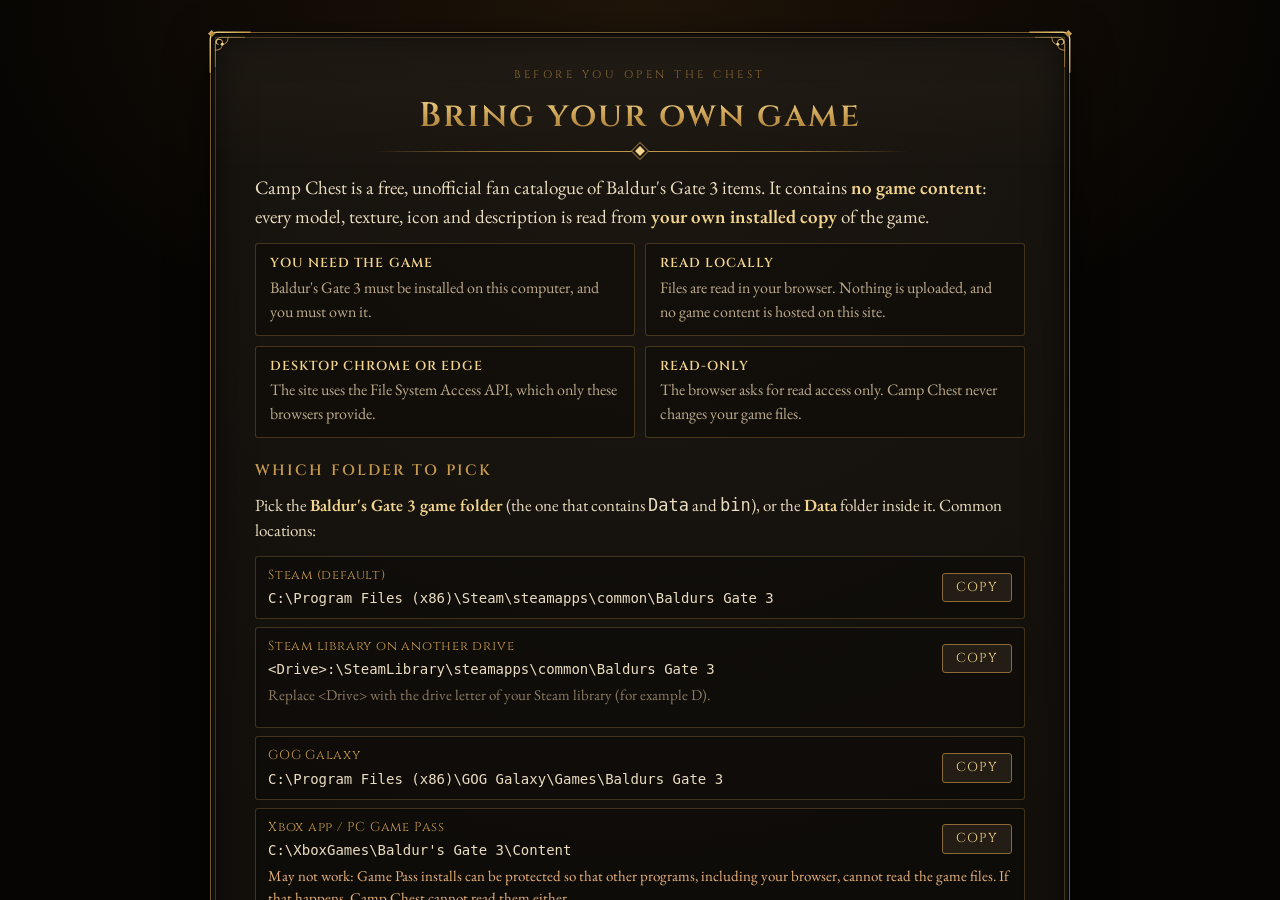
==== index.html @ 22dd1ca5 "Camp Chest: bring-your-own-game BG3 item catalogue (code only, no game content)" ====
<!doctype html>
<html lang="en">
<head>
<meta charset="utf-8">
<meta name="viewport" content="width=device-width, initial-scale=1">
<title>Camp Chest · BG3 Item Catalog</title>
<meta name="description" content="An unofficial fan catalogue of Baldur's Gate 3 items, read locally from your own installed copy of the game.">
<meta name="color-scheme" content="dark">
<link rel="preconnect" href="https://fonts.googleapis.com">
<link rel="preconnect" href="https://fonts.gstatic.com" crossorigin>
<link rel="stylesheet" href="https://fonts.googleapis.com/css2?family=Cinzel:wght@500;600;700&family=EB+Garamond:ital,wght@0,400;0,500;0,600;1,400&display=swap">
<link rel="stylesheet" href="onboarding.css">
<style>
  #app-frame { position: fixed; inset: 0; width: 100%; height: 100%; border: 0; background: #0d0b09; }
  body.app-mounted > main, body.app-mounted > #onboarding { display: none; }
  #change-folder { position: fixed; left: 50%; transform: translateX(-50%); bottom: 0; line-height: 14px; padding: 0 6px; z-index: 2; font: 12px 'EB Garamond', serif; color: #8d7a58; background: none; border: 0; cursor: pointer; opacity: .55; }
  #change-folder:hover, #change-folder:focus-visible { opacity: 1; color: #d8b36a; text-decoration: underline; }
  .boot-bar { height: 6px; margin: 18px 0 8px; border-radius: 3px; background: rgba(200,160,90,.15); overflow: hidden; }
  .boot-bar > div { height: 100%; width: 0; background: linear-gradient(90deg, #8a6a33, #d8b36a); transition: width .3s; }
</style>
<script type="module">
  import { getGameFolder } from './onboarding.js';

  // ?devdata on localhost: automated tests read the game through test/dev_server.py instead of the folder picker
  const devData = ['localhost', '127.0.0.1'].includes(location.hostname) && new URLSearchParams(location.search).has('devdata');
  const dataDir = devData ? null : await getGameFolder(); // FileSystemDirectoryHandle for the game's Data folder

  // TODO(integrator): start the engine here. engine/main.js is expected to export
  //   startApp(dataDir: FileSystemDirectoryHandle): Promise<void>
  // which spins up engine/worker.js, registers sw.js (vfs/*) and then loads the app/ UI.
  // The import is guarded so this page keeps working while that module doesn't exist yet.
  let engine = null;
  try {
    engine = await import('./engine/main.js');
  } catch (err) {
    console.warn('[camp-chest] engine/main.js is not available yet:', err);
  }

  const status = document.getElementById('boot-status');
  if (engine && typeof engine.startApp === 'function') {
    status.hidden = false;
    try {
      await engine.startApp(dataDir);
      status.hidden = true;
    } catch (err) {
      console.error('[camp-chest] startApp failed', err);
      status.querySelector('h1').textContent = 'Something went wrong';
      status.querySelector('p').textContent = 'The catalogue could not be built from your game files. Details are in the browser console.';
      status.querySelector('.ob-spinner').hidden = true;
    }
  } else {
    document.getElementById('dev-folder').textContent = dataDir.name;
    document.getElementById('dev-notice').hidden = false;
  }
</script>
</head>
<body>
<div id="onboarding" hidden></div>

<main class="ob-page">
  <noscript>
    <div class="ob-panel ob-narrow">
      <h1 class="ob-title">JavaScript is required</h1>
      <p>Camp Chest reads your own copy of Baldur's Gate 3 locally in the browser, which needs JavaScript and desktop Chrome or Edge.</p>
    </div>
  </noscript>

  <!-- Shown while engine/main.js builds the catalogue (the integrator may replace this). -->
  <div class="ob-panel ob-narrow" id="boot-status" hidden>
    <h1 class="ob-title">Opening the chest…</h1>
    <div class="ob-spinner" aria-hidden="true"></div>
    <p class="ob-small">Reading your local game files. Nothing is uploaded.</p>
  </div>

  <!-- Development placeholder, shown only while engine/main.js is missing. -->
  <div class="ob-panel ob-narrow" id="dev-notice" hidden>
    <h1 class="ob-title">Game folder ready</h1>
    <p>Read access to <code id="dev-folder"></code> is granted and the required files were found.</p>
    <p class="ob-small">The engine module (<code>engine/main.js</code>) isn't part of this build yet, so the catalogue can't start.
      The <a href="app/">app UI</a> can still be opened on its own with sample data.</p>
  </div>

  <footer class="ob-footer" id="page-footer"></footer>
</main>

<!-- Footer shared by the onboarding overlay and the page. -->
<template id="ob-footer-template">
  Camp Chest is an unofficial fan project. Not affiliated with Larian Studios.
  <span class="sep" aria-hidden="true">·</span><a href="legal.html">Legal notice</a>
  <!-- TODO: replace with the real repository URL -->
  <span class="sep" aria-hidden="true">·</span><a href="https://github.com/your-github-user/your-repo" rel="noopener">GitHub</a>
</template>
<script>
  document.getElementById('page-footer').innerHTML = document.getElementById('ob-footer-template').innerHTML;
</script>
</body>
</html>
---- onboarding.css ----
/* =========================================================================
   Camp Chest - entry page / first-visit onboarding
   Same palette as app/style.css: warm near-black, aged gold, parchment text.
   Everything is prefixed "ob-" so it can coexist with the app's styles.
   ========================================================================= */

:root {
  --ob-bg-0: #0b0907;
  --ob-bg-1: #13100c;
  --ob-bg-2: #1b1610;
  --ob-bg-3: #241d15;
  --ob-gold-hi: #f3d58e;
  --ob-gold: #c59a4c;
  --ob-gold-dim: #8a6a35;
  --ob-line: rgba(197, 154, 76, .28);
  --ob-line-strong: rgba(197, 154, 76, .55);
  --ob-text: #e9dcc0;
  --ob-text-2: #bba98a;
  --ob-text-3: #8b7b62;
  --ob-danger: #e0644f;
  --ob-good: #8fc46b;
  --ob-display: "Cinzel", "Trajan Pro", Georgia, serif;
  --ob-body: "EB Garamond", Garamond, Georgia, "Times New Roman", serif;
  --ob-radius: 3px;
  --ob-focus: 0 0 0 2px var(--ob-bg-0), 0 0 0 4px var(--ob-gold-hi);
}

*, *::before, *::after { box-sizing: border-box; }
html, body { height: 100%; }
body {
  margin: 0;
  background:
    radial-gradient(1200px 700px at 70% 30%, rgba(120, 78, 30, .16), transparent 60%),
    radial-gradient(900px 600px at 10% 100%, rgba(90, 40, 20, .18), transparent 60%),
    repeating-linear-gradient(45deg, rgba(255,255,255,.012) 0 2px, transparent 2px 6px),
    var(--ob-bg-0);
  color: var(--ob-text);
  font: 17px/1.5 var(--ob-body);
  -webkit-font-smoothing: antialiased;
}
button, input { font: inherit; color: inherit; }
[hidden] { display: none !important; }
:focus-visible { outline: none; box-shadow: var(--ob-focus); }
a { color: var(--ob-gold-hi); text-underline-offset: 3px; }
a:hover { color: #fff1c9; }

/* ------------------------------------------------------------ the overlay */
.ob-overlay {
  position: fixed; inset: 0; z-index: 100;
  display: flex; flex-direction: column; align-items: center;
  overflow-y: auto; overscroll-behavior: contain;
  padding: 32px 16px 0;
  background:
    radial-gradient(1000px 600px at 50% 0%, rgba(120, 78, 30, .22), transparent 65%),
    rgba(8, 6, 4, .97);
}
.ob-panel {
  position: relative; width: 100%; max-width: 860px; margin: auto 0;
  padding: 34px clamp(18px, 4vw, 44px) 28px;
  background:
    linear-gradient(180deg, rgba(255, 220, 160, .035), transparent 140px),
    radial-gradient(140% 90% at 50% 0%, var(--ob-bg-2), var(--ob-bg-1) 70%);
  border: 1px solid var(--ob-line-strong);
  border-radius: var(--ob-radius);
  box-shadow:
    inset 0 0 0 1px rgba(0,0,0,.85),
    inset 0 0 0 4px var(--ob-bg-1),
    inset 0 0 0 5px var(--ob-line),
    inset 0 0 40px rgba(0,0,0,.6),
    0 14px 40px rgba(0,0,0,.65);
}
.ob-panel.ob-narrow { max-width: 560px; text-align: center; }
.ob-panel > .ob-corner {
  position: absolute; width: 44px; height: 44px; pointer-events: none;
  filter: drop-shadow(0 1px 1px rgba(0,0,0,.8));
}
.ob-corner.tl { left: -3px; top: -3px; }
.ob-corner.tr { right: -3px; top: -3px; transform: scaleX(-1); }
.ob-corner.bl { left: -3px; bottom: -3px; transform: scaleY(-1); }
.ob-corner.br { right: -3px; bottom: -3px; transform: scale(-1, -1); }

.ob-header { text-align: center; margin-bottom: 18px; }
.ob-eyebrow {
  margin: 0; font-family: var(--ob-display); font-size: 11px; letter-spacing: .32em;
  text-transform: uppercase; color: var(--ob-gold-dim);
}
.ob-title {
  margin: 4px 0 10px; font-family: var(--ob-display); font-weight: 600;
  font-size: clamp(24px, 3.4vw, 34px); letter-spacing: .06em; line-height: 1.2;
  background: linear-gradient(180deg, var(--ob-gold-hi), var(--ob-gold) 55%, #9b7134);
  -webkit-background-clip: text; background-clip: text; color: transparent;
}
.ob-title:focus { outline: none; box-shadow: none; }
.ob-rule {
  position: relative; height: 10px; margin: 0 auto; width: 70%;
  background: linear-gradient(90deg, transparent, var(--ob-gold-dim) 20%, var(--ob-gold) 50%, var(--ob-gold-dim) 80%, transparent) center / 100% 1px no-repeat;
}
.ob-rule::after {
  content: ""; position: absolute; left: 50%; top: 50%; width: 7px; height: 7px;
  transform: translate(-50%, -50%) rotate(45deg);
  background: var(--ob-gold-hi); box-shadow: 0 0 0 2px var(--ob-bg-2), 0 0 0 3px var(--ob-gold-dim);
}

.ob-lead { font-size: 19px; color: var(--ob-text); margin: 0 0 14px; }
.ob-panel p { margin: 0 0 12px; }
.ob-panel strong { color: var(--ob-gold-hi); font-weight: 600; }
.ob-muted { color: var(--ob-text-2); }
.ob-small { font-size: 15px; color: var(--ob-text-3); }

.ob-h2 {
  margin: 22px 0 10px; font-family: var(--ob-display); font-weight: 600; font-size: 15px;
  letter-spacing: .14em; text-transform: uppercase; color: var(--ob-gold);
}

/* the four key facts */
.ob-facts {
  list-style: none; margin: 0 0 6px; padding: 0;
  display: grid; grid-template-columns: repeat(2, minmax(0, 1fr)); gap: 10px;
}
.ob-facts li {
  padding: 10px 14px 11px; border: 1px solid var(--ob-line); border-radius: var(--ob-radius);
  background: rgba(0,0,0,.22); font-size: 16px; color: var(--ob-text-2);
}
.ob-facts li b {
  display: block; margin-bottom: 2px; font-family: var(--ob-display); font-weight: 600; font-size: 13px;
  letter-spacing: .08em; text-transform: uppercase; color: var(--ob-gold-hi);
}
@media (max-width: 640px) { .ob-facts { grid-template-columns: minmax(0, 1fr); } }

/* install paths */
.ob-paths { list-style: none; margin: 0; padding: 0; display: grid; gap: 8px; }
.ob-path {
  display: grid; grid-template-columns: minmax(0, 1fr) auto; gap: 4px 10px; align-items: center;
  padding: 9px 12px; border: 1px solid var(--ob-line); border-radius: var(--ob-radius); background: rgba(0,0,0,.25);
}
.ob-path-name { font-family: var(--ob-display); font-size: 13px; letter-spacing: .06em; color: var(--ob-gold); }
.ob-path code {
  grid-column: 1; display: block; overflow-wrap: anywhere;
  font: 14px/1.4 ui-monospace, "Cascadia Mono", Consolas, Menlo, monospace; color: var(--ob-text);
}
.ob-path .ob-copy { grid-column: 2; grid-row: 1 / span 2; }
.ob-path-note { grid-column: 1 / -1; font-size: 15px; color: var(--ob-text-3); margin: 2px 0 0; }
.ob-path-note.warn { color: #e7b07a; }

.ob-steps { margin: 6px 0 0; padding-left: 22px; color: var(--ob-text-2); font-size: 16px; }
.ob-steps li { margin: 3px 0; }
kbd {
  font: 13px ui-monospace, Consolas, Menlo, monospace; padding: 1px 5px; border-radius: 3px;
  border: 1px solid var(--ob-gold-dim); background: var(--ob-bg-3); color: var(--ob-gold-hi);
}

/* buttons */
.ob-btn {
  display: inline-flex; align-items: center; justify-content: center; gap: 8px;
  min-height: 44px; padding: 8px 22px; cursor: pointer;
  font-family: var(--ob-display); font-weight: 600; font-size: 14px; letter-spacing: .12em; text-transform: uppercase;
  color: var(--ob-bg-0);
  background: linear-gradient(180deg, var(--ob-gold-hi), var(--ob-gold) 60%, #9b7134);
  border: 1px solid var(--ob-gold-hi); border-radius: var(--ob-radius);
  box-shadow: 0 0 0 1px rgba(0,0,0,.8), 0 4px 14px rgba(197,154,76,.18);
}
.ob-btn:hover:not(:disabled) { filter: brightness(1.08); }
.ob-btn:disabled {
  cursor: not-allowed; color: var(--ob-text-3); background: var(--ob-bg-3);
  border-color: var(--ob-gold-dim); box-shadow: none;
}
.ob-btn.ob-secondary {
  color: var(--ob-gold-hi); background: transparent; border-color: var(--ob-gold-dim); box-shadow: none;
}
.ob-btn.ob-secondary:hover { border-color: var(--ob-gold); background: rgba(197,154,76,.08); }
.ob-link {
  background: none; border: 0; padding: 4px 2px; cursor: pointer; color: var(--ob-text-3);
  text-decoration: underline; text-underline-offset: 3px; font-size: 15px;
}
.ob-link:hover { color: var(--ob-text); }
.ob-copy {
  min-width: 70px; padding: 4px 10px; cursor: pointer; font-size: 13px;
  font-family: var(--ob-display); letter-spacing: .08em; text-transform: uppercase;
  color: var(--ob-gold-hi); background: var(--ob-bg-3); border: 1px solid var(--ob-gold-dim); border-radius: var(--ob-radius);
}
.ob-copy:hover { border-color: var(--ob-gold); }
.ob-copy.copied { color: var(--ob-good); border-color: var(--ob-good); }

/* acknowledgement + action */
.ob-ack {
  margin-top: 24px; padding: 16px 18px; border: 1px solid var(--ob-line-strong); border-radius: var(--ob-radius);
  background: rgba(197,154,76,.06);
}
.ob-check { display: flex; gap: 12px; align-items: flex-start; cursor: pointer; font-size: 17px; }
.ob-check input {
  flex: none; width: 20px; height: 20px; margin: 3px 0 0; accent-color: var(--ob-gold); cursor: pointer;
}
.ob-actions { display: flex; flex-wrap: wrap; gap: 12px; align-items: center; margin-top: 14px; }
.ob-panel.ob-narrow .ob-actions { justify-content: center; flex-direction: column; }

.ob-status { margin-top: 14px; font-size: 16px; }
.ob-status:empty { display: none; }
.ob-msg {
  padding: 10px 14px; border-radius: var(--ob-radius);
  border: 1px dashed var(--ob-gold-dim); background: rgba(197,154,76,.06); color: var(--ob-text-2);
}
.ob-msg.error { border-color: var(--ob-danger); color: #f0b8ac; background: rgba(224,100,79,.07); }
.ob-msg ul { margin: 6px 0 4px; padding-left: 22px; }
.ob-msg code { font: 14px ui-monospace, Consolas, Menlo, monospace; color: var(--ob-text); }

.ob-folder {
  display: inline-block; margin: 6px 0 16px; padding: 6px 14px; max-width: 100%; overflow-wrap: anywhere;
  font: 16px ui-monospace, Consolas, Menlo, monospace; color: var(--ob-gold-hi);
  border: 1px solid var(--ob-line-strong); border-radius: var(--ob-radius); background: rgba(0,0,0,.3);
}

.ob-spinner {
  width: 34px; height: 34px; margin: 10px auto 14px; border-radius: 50%;
  border: 2px solid var(--ob-line); border-top-color: var(--ob-gold-hi);
  animation: ob-spin 1s linear infinite;
}
@keyframes ob-spin { to { transform: rotate(360deg); } }
@media (prefers-reduced-motion: reduce) { .ob-spinner { animation-duration: 3s; } }

/* footer (inside the overlay and on the page) */
.ob-footer {
  width: 100%; max-width: 860px; margin-top: 18px; padding: 14px 0 22px;
  text-align: center; font-size: 14px; color: var(--ob-text-3);
}
.ob-footer a { color: var(--ob-text-2); }
.ob-footer a:hover { color: var(--ob-gold-hi); }
.ob-footer .sep { margin: 0 8px; color: var(--ob-gold-dim); }

/* page shown behind / after the overlay */
.ob-page {
  min-height: 100vh; min-height: 100dvh;
  display: flex; flex-direction: column; align-items: center; justify-content: center; padding: 24px 16px;
}
.ob-page noscript .ob-panel { margin-top: 0; }
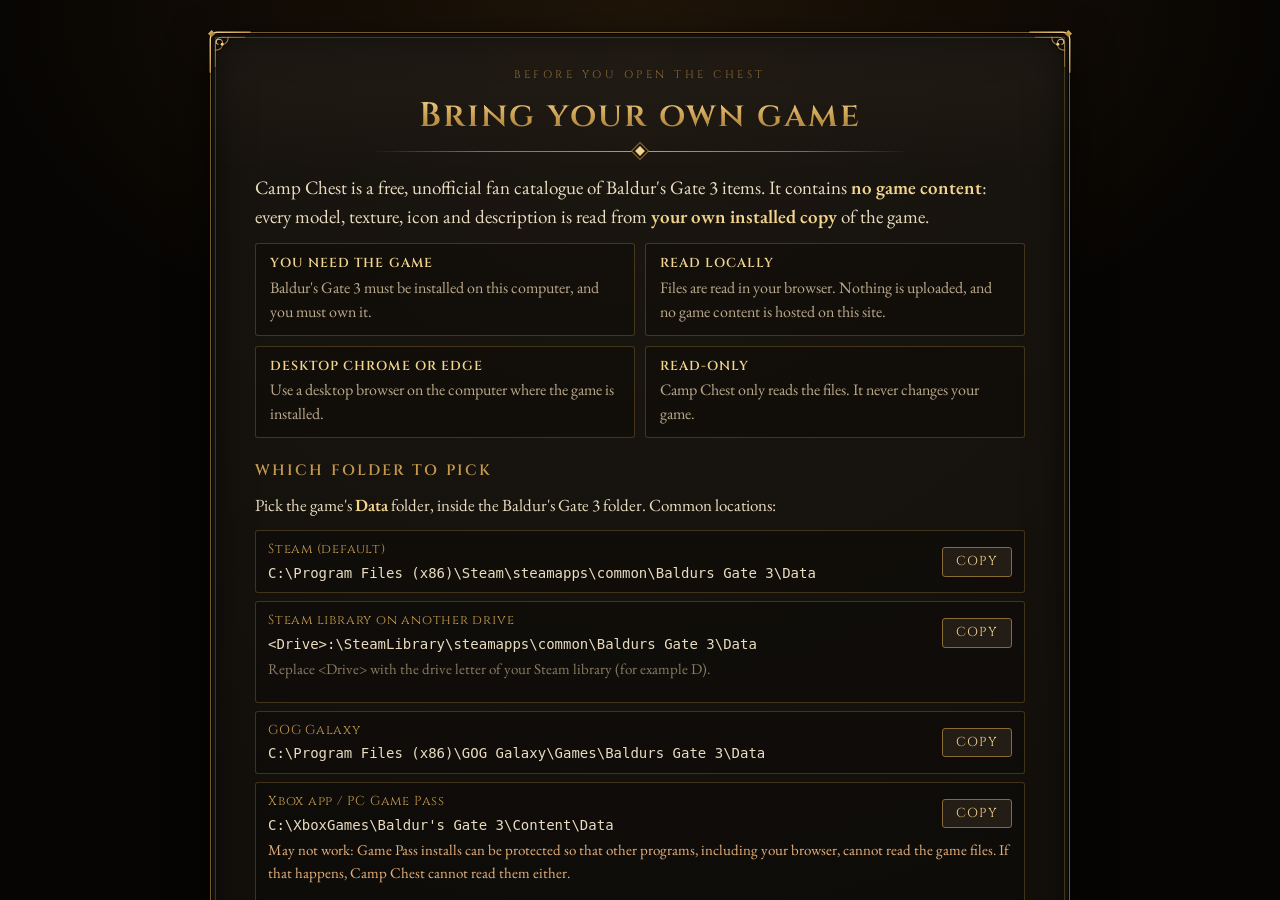
==== commit 592a3554: "Real repository links and deployment notes" ====
--- a/index.html
+++ b/index.html
@@ -88,7 +88,7 @@
   Camp Chest is an unofficial fan project. Not affiliated with Larian Studios.
   <span class="sep" aria-hidden="true">·</span><a href="legal.html">Legal notice</a>
   <!-- TODO: replace with the real repository URL -->
-  <span class="sep" aria-hidden="true">·</span><a href="https://github.com/your-github-user/your-repo" rel="noopener">GitHub</a>
+  <span class="sep" aria-hidden="true">·</span><a href="https://github.com/CastroM13/bg3-the-camp-chest" rel="noopener">GitHub</a>
 </template>
 <script>
   document.getElementById('page-footer').innerHTML = document.getElementById('ob-footer-template').innerHTML;
